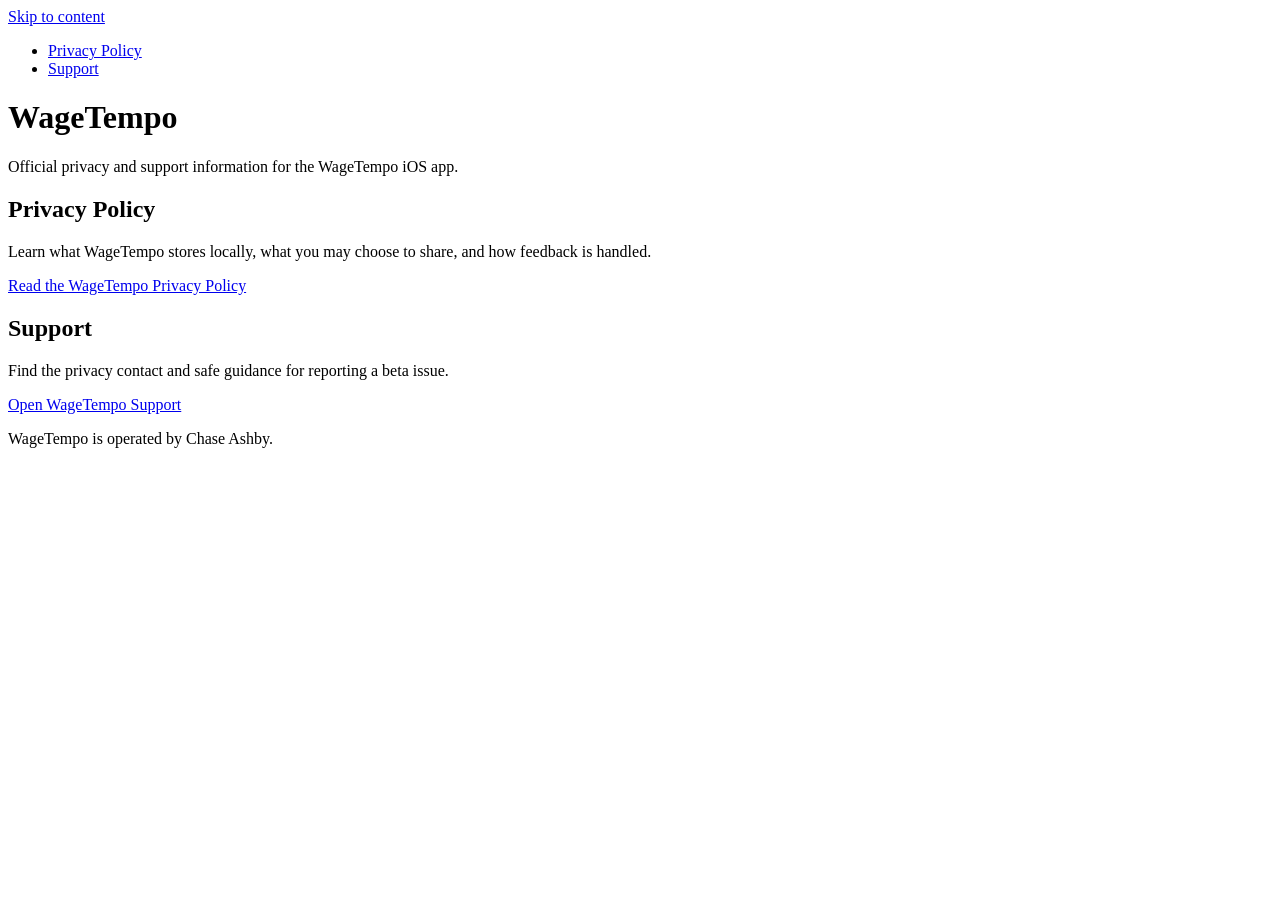
==== index.html @ da76f780 "Publish WageTempo legal site" ====
<!doctype html>
<html lang="en">
<head>
  <meta charset="utf-8">
  <meta name="viewport" content="width=device-width, initial-scale=1">
  <meta name="description" content="Official privacy and support information for WageTempo.">
  <meta name="referrer" content="no-referrer">
  <meta name="robots" content="index,follow">
  <meta http-equiv="Content-Security-Policy" content="default-src 'none'; style-src 'self'; img-src 'self' data:; script-src 'none'; connect-src 'none'; font-src 'none'; media-src 'none'; object-src 'none'; frame-src 'none'; base-uri 'none'; form-action 'none'">
  <link rel="canonical" href="https://ashbywebsystems.github.io/wagetempo-legal/">
  <link rel="icon" href="data:,">
  <link rel="stylesheet" href="site.css">
  <title>WageTempo Legal and Support</title>
</head>
<body>
  <a class="skip-link" href="#content">Skip to content</a>
  <header>
    <nav aria-label="Primary">
      <ul>
        <li><a href="privacy/">Privacy Policy</a></li>
        <li><a href="support/">Support</a></li>
      </ul>
    </nav>
  </header>
  <main id="content">
    <h1>WageTempo</h1>
    <p class="note">Official privacy and support information for the WageTempo iOS app.</p>
    <div class="cards">
      <section class="card" aria-labelledby="privacy-heading">
        <h2 id="privacy-heading">Privacy Policy</h2>
        <p>Learn what WageTempo stores locally, what you may choose to share, and how feedback is handled.</p>
        <p><a href="privacy/">Read the WageTempo Privacy Policy</a></p>
      </section>
      <section class="card" aria-labelledby="support-heading">
        <h2 id="support-heading">Support</h2>
        <p>Find the privacy contact and safe guidance for reporting a beta issue.</p>
        <p><a href="support/">Open WageTempo Support</a></p>
      </section>
    </div>
  </main>
  <footer>
    <p>WageTempo is operated by Chase Ashby.</p>
  </footer>
</body>
</html>
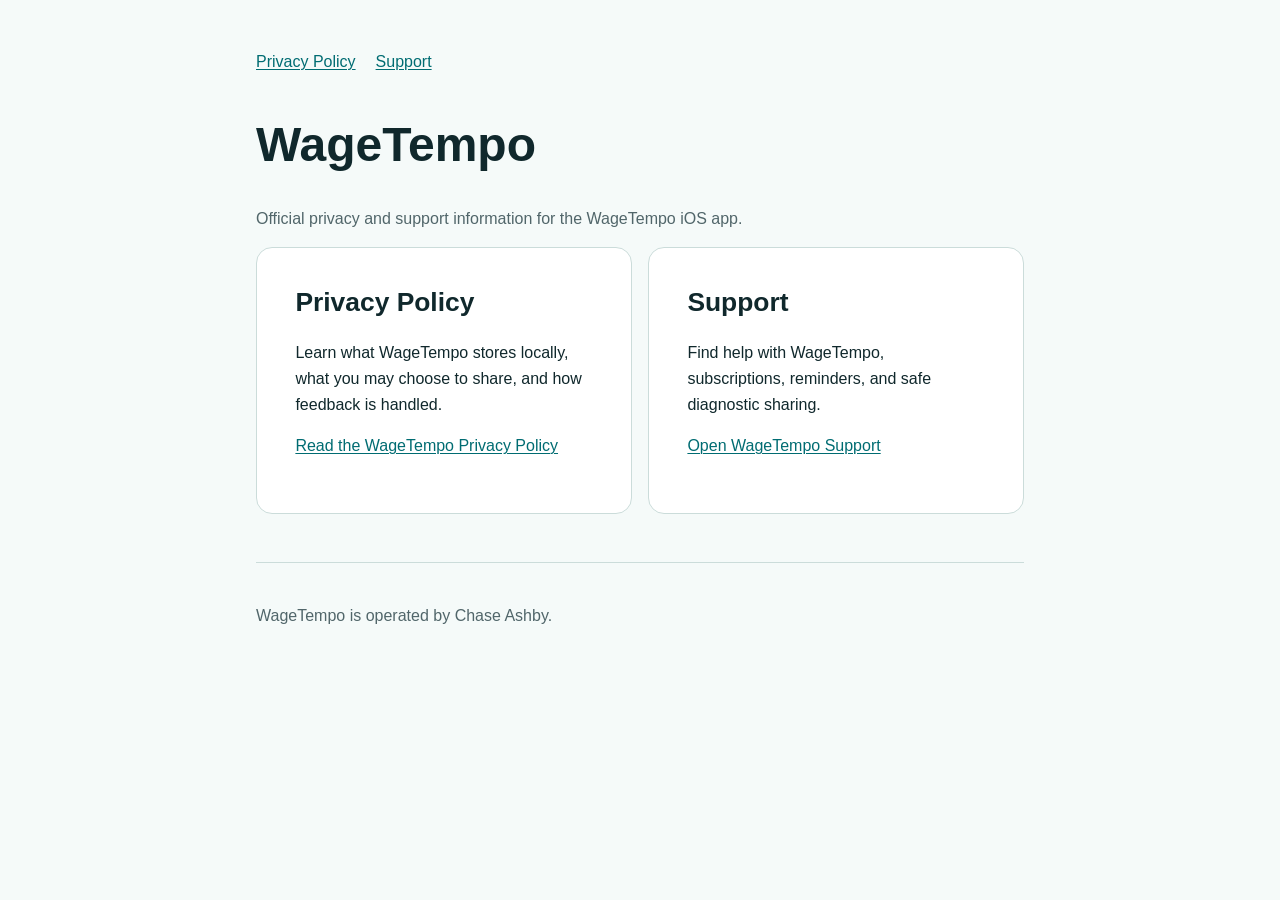
==== commit 359b212d: "Publish reviewed public support and StoreKit privacy disclosures" ====
--- a/index.html
+++ b/index.html
@@ -33,7 +33,7 @@
       </section>
       <section class="card" aria-labelledby="support-heading">
         <h2 id="support-heading">Support</h2>
-        <p>Find the privacy contact and safe guidance for reporting a beta issue.</p>
+        <p>Find help with WageTempo, subscriptions, reminders, and safe diagnostic sharing.</p>
         <p><a href="support/">Open WageTempo Support</a></p>
       </section>
     </div>
--- a/site.css
+++ b/site.css
@@ -0,0 +1,174 @@
+:root {
+  color-scheme: light dark;
+  --background: #f5faf9;
+  --surface: #ffffff;
+  --text: #10282c;
+  --muted: #51666a;
+  --accent: #006c72;
+  --accent-strong: #004f54;
+  --border: #cbdcda;
+  --focus: #bd5300;
+}
+
+@media (prefers-color-scheme: dark) {
+  :root {
+    --background: #0d181a;
+    --surface: #142326;
+    --text: #edf8f7;
+    --muted: #b9cdca;
+    --accent: #77dce1;
+    --accent-strong: #a7f1f3;
+    --border: #355054;
+    --focus: #ffb56b;
+  }
+}
+
+* {
+  box-sizing: border-box;
+}
+
+html {
+  font-family: -apple-system, BlinkMacSystemFont, "Segoe UI", sans-serif;
+  font-size: 100%;
+  line-height: 1.6;
+  -webkit-text-size-adjust: 100%;
+}
+
+body {
+  margin: 0;
+  background: var(--background);
+  color: var(--text);
+}
+
+a {
+  color: var(--accent);
+  text-decoration-thickness: 0.08em;
+  text-underline-offset: 0.15em;
+}
+
+a:visited {
+  color: var(--accent-strong);
+}
+
+a:focus-visible {
+  outline: 3px solid var(--focus);
+  outline-offset: 3px;
+  border-radius: 2px;
+}
+
+.skip-link {
+  position: absolute;
+  left: 1rem;
+  top: -5rem;
+  z-index: 10;
+  padding: 0.65rem 0.85rem;
+  background: var(--surface);
+  border: 2px solid var(--focus);
+  color: var(--text);
+}
+
+.skip-link:focus {
+  top: 1rem;
+}
+
+header,
+main,
+footer {
+  width: min(100% - 2rem, 48rem);
+  margin-inline: auto;
+}
+
+header {
+  padding-block: 2.5rem 1rem;
+}
+
+nav ul {
+  display: flex;
+  flex-wrap: wrap;
+  gap: 0.75rem 1.25rem;
+  margin: 0;
+  padding: 0;
+  list-style: none;
+}
+
+nav a {
+  display: inline-block;
+  min-height: 44px;
+  padding-block: 0.55rem;
+}
+
+main {
+  padding-block: 1rem 3rem;
+}
+
+.document,
+.card {
+  background: var(--surface);
+  border: 1px solid var(--border);
+  border-radius: 1rem;
+  padding: clamp(1.15rem, 3vw, 2.5rem);
+}
+
+.cards {
+  display: grid;
+  grid-template-columns: repeat(auto-fit, minmax(min(100%, 18rem), 1fr));
+  gap: 1rem;
+}
+
+h1,
+h2 {
+  line-height: 1.2;
+}
+
+h1 {
+  margin-top: 0;
+  font-size: clamp(2rem, 7vw, 3rem);
+}
+
+h2 {
+  margin-top: 2.25rem;
+  font-size: clamp(1.3rem, 4vw, 1.65rem);
+}
+
+.card h2 {
+  margin-top: 0;
+}
+
+p,
+li {
+  max-width: 72ch;
+}
+
+.updated,
+.note {
+  color: var(--muted);
+}
+
+.email {
+  overflow-wrap: anywhere;
+}
+
+footer {
+  border-top: 1px solid var(--border);
+  padding-block: 1.5rem 3rem;
+  color: var(--muted);
+}
+
+@media print {
+  nav,
+  .skip-link {
+    display: none;
+  }
+
+  body,
+  .document,
+  .card {
+    background: #ffffff;
+    color: #000000;
+    border-color: #888888;
+  }
+
+  a {
+    color: #000000;
+  }
+}
